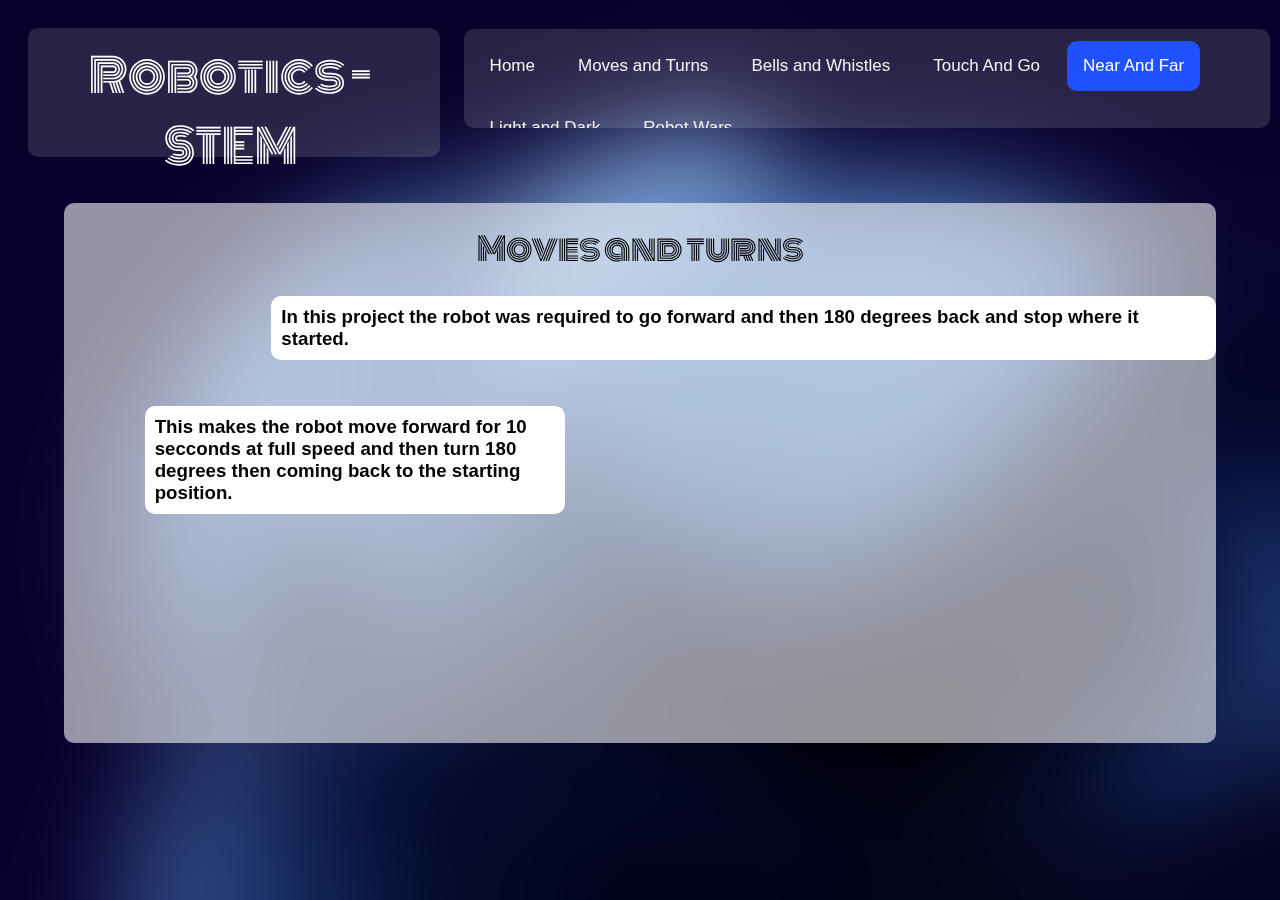
==== Near and far.html @ 1fdca9ef "Add files via upload" ====
<head>
    <title>STEM robotics</title>
    <meta name="viewport" content="width=device-width, initial-scale=1.0">
    
    <!-- Google Font Link for Icons -->
    <link rel="stylesheet" href="https://fonts.googleapis.com/css2?family=Material+Symbols+Rounded:opsz,wght,FILL,GRAD@20..48,100..700,0..1,-50..200">
    <script src="main.js" defer></script>
     <link rel="stylesheet" href="https://cdnjs.cloudflare.com/ajax/libs/font-awesome/5.15.3/css/all.min.css">
    <meta charset="utf-8">
<meta name="viewport" content="width=device-width, initial-scale=1, shrink-to-fit=no">
<link href="https://fonts.googleapis.com/css?family=Lato:300,400,700&display=swap" rel="stylesheet">
<link rel="stylesheet" href="https://stackpath.bootstrapcdn.com/font-awesome/4.7.0/css/font-awesome.min.css">
<link rel="stylesheet" href="css/style.css">
<meta name="viewport" content="width=device-width, initial-scale=1.0">
<link rel="stylesheet" href="static/newsfeed.css">
<script src="https://code.jquery.com/jquery-3.6.0.js"></script>
<script src="https://code.jquery.com/ui/1.13.2/jquery-ui.js"></script>
  <!-- Google Font Link for Icons -->
  <link rel="stylesheet" href="https://fonts.googleapis.com/css2?family=Material+Symbols+Rounded:opsz,wght,FILL,GRAD@20..48,100..700,0..1,-50..200">
<link rel="stylesheet" href="style.css">
</head>
<div class="titleheader">
    <div class="h1title"><h1>Robotics - STEM </h1></div>
    </div>
<body>
    <div class="topnav">
      <a href="index.html">Home</a>
      <a href="Moves and turns.html">Moves and Turns</a>
      <a href="Bells and whistles.html">Bells and Whistles</a>
      <a href="Touch and Go.html">Touch And Go</a>
      <a class="active" href="Near and far.html">Near And Far</a>
      <a href="Light And Dark.html">Light and Dark</a>
      <a href="Robot wars.htmls">Robot Wars</a>
      </div>
      
      <div class="Homepage">
        <h1>Moves and turns</h1>
        <h3 class="top">In this project the robot was required to go forward and then 180 degrees back and stop where it started.</h3>
        <h3 class="side">This makes the robot move forward for 10 secconds at full speed and then turn 180 degrees then coming back to the starting position. </h3>
        <img src="" alt="">
      <video src=""></video>

      </div>
</body>
---- style.css ----
@import url('https://fonts.googleapis.com/css2?family=Monoton&family=Open+Sans:ital,wght@0,300..800;1,300..800&display=swap');
@import url('https://fonts.googleapis.com/css2?family=Arsenal+SC:ital,wght@0,400;0,700;1,400;1,700&family=Monoton&family=Open+Sans:ital,wght@0,300..800;1,300..800&display=swap');
body {
    margin: 0;
    font-family: 'Montserrat', sans-serif;
    background-image: url(blue-background-abstract-background-windows-11-3840x2160-8846.jpg);
    background-size: cover;
    backdrop-filter: blur(50px);
}
.titleheader{
        font-family: "Arsenal SC", sans-serif;
        font-weight: 400;
        font-style: normal;
        float: left;
    backdrop-filter: blur(50px);
    width: 33.6%;
    margin-left: 10px;
    margin-top: 10px;
    border-radius: 10px;
    height:20% ;

}
.h1title{
    float: left;
    margin-left: 18px;
    text-align: center;
    backdrop-filter: blur(50px);
    background-color: rgba(255, 255, 255, 0.138);
    color: white;
    height: 70%;
    margin-top: 18px;
    padding-bottom: 3px;
    font-size: 23px;
    padding-right: 18px;
    padding-left: 10px;
    border-radius: 10px;
     font-family: "Arsenal SC", sans-serif;
        font-weight: 400;
        font-style: normal;
        float: left;



}
.h1title h1{
    margin-top: 12px;
}
h1{
    font-family: "Monoton", sans-serif;
    font-weight: lighter;
    text-align: center;

}

.imgtitle{
    float: right;
    margin-top: 18px;
    margin-right: 18px ;

}
.titleheader img{
    height: 100px;
    border-top-right-radius: 10px;
    border-bottom-right-radius: 10px;

}
.topnav {
    overflow: hidden;
    backdrop-filter: blur(50px);
    background-color: rgba(255, 255, 255, 0.138);
    width: 63%;
    margin-top: 2.3% ;
    height: 11%;
    text-align: center;
    border-radius: 10px;
    float: right;
    margin-right: 10px;
}

.topnav a {
    float: left;
    color: #f2f2f2;
    text-align: center;
    padding: 15px 16px;
    text-decoration: none;
    font-size: 17px;
    margin-top: 12px;
    margin-right: 1px;
    margin-left: 10px;
    border-radius: 10px;
}

.topnav a:hover {
    background-color: #ddd;
    color: black;
    transition: 0.2s;
}

.topnav a.active {
    background-color: #1F51FF;
    color: white;
}
.homepage{
    background-color: rgba(255, 255, 255, 0.577);
    height: 60%;
    width:90%;
    margin-top: 10%;
    float: inline-start;
    margin-left: 5%;
    margin-top: 1%;
    border-radius: 10px;
}
.Homepagebutton{
    font-family: system-ui, -apple-system, BlinkMacSystemFont, 'Segoe UI', Roboto, Oxygen, Ubuntu, Cantarell, 'Open Sans', 'Helvetica Neue', sans-serif;
    float: left;
    text-align: center;
    
    padding: 15px 16px;
    text-decoration: none;
    font-size: 17px;
    margin-top: 12px;
    margin-right: 1px;
    margin-left: 10px;
    margin-top: 40px;
    border-radius: 10px;
    background-color: #1F51FF;
border: #00000000;
}
.Homepagebutton a{
    color:white;
    height: 200%;
    width: 200%;

}
.Homepagebutton a:hover{
    color:rgb(0, 0, 255);

}
.Homepagebutton:hover{
    background-color: white;
    color: 1F51FF;
    border-radius: 15px;
    transition: 0.2s;
}

.top{
    background-color: white;
    width: fit-content;
    height: fit-content;
    border-radius: 10px;
    padding: 10px;
    margin-left: 18%;
}

.side{
    margin-left: 7%;
    background-color: white;
    width: 400px;
    border-radius: 10px;
    padding: 10px;
    margin-top: 4%;
}
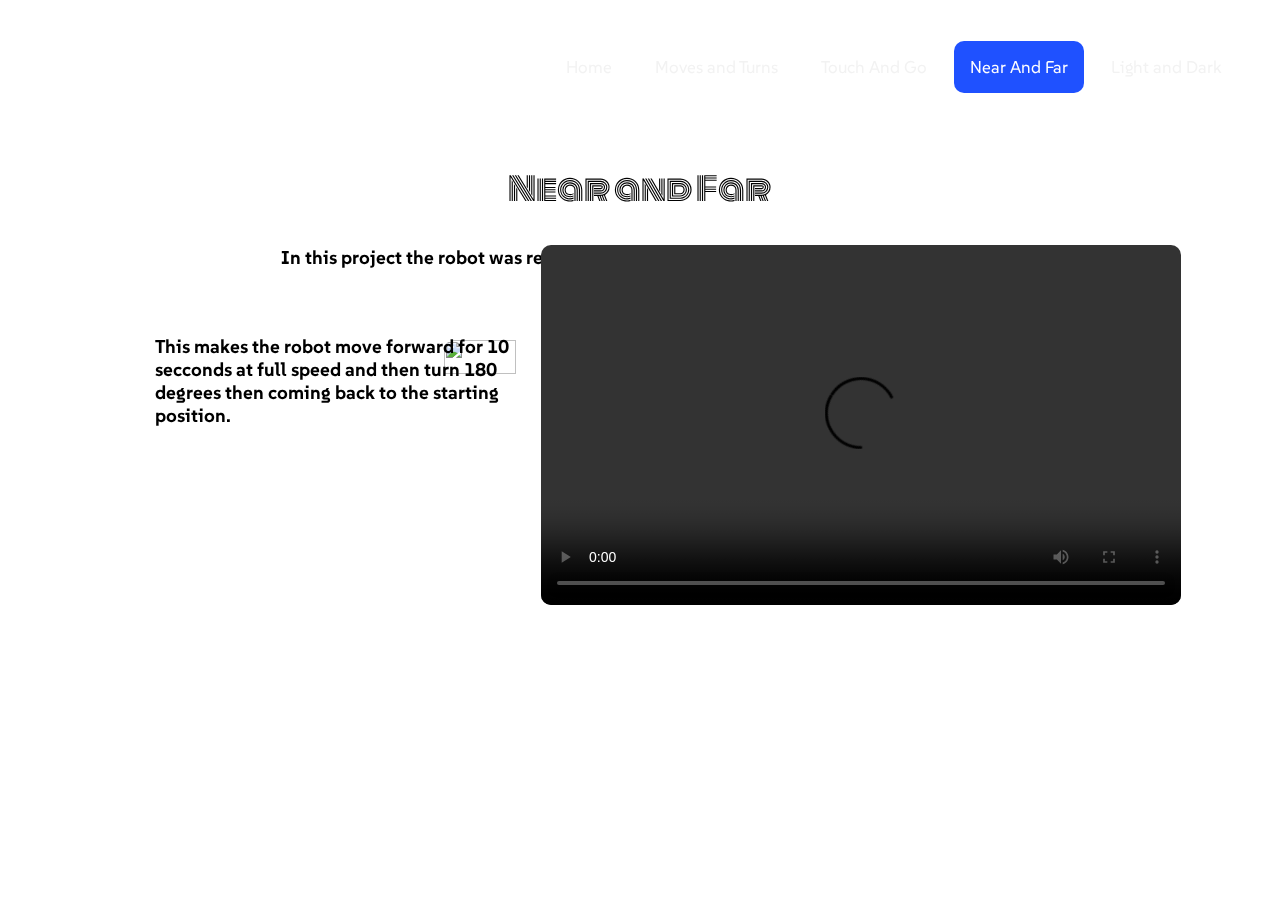
==== commit 09057e95: "Add files via upload" ====
--- a/Near and far.html
+++ b/Near and far.html
@@ -26,7 +26,6 @@
     <div class="topnav">
       <a href="index.html">Home</a>
       <a href="Moves and turns.html">Moves and Turns</a>
-      <a href="Bells and whistles.html">Bells and Whistles</a>
       <a href="Touch and Go.html">Touch And Go</a>
       <a class="active" href="Near and far.html">Near And Far</a>
       <a href="Light And Dark.html">Light and Dark</a>
@@ -34,11 +33,13 @@
       </div>
       
       <div class="Homepage">
-        <h1>Moves and turns</h1>
+        <h1>Near and Far</h1>
         <h3 class="top">In this project the robot was required to go forward and then 180 degrees back and stop where it started.</h3>
         <h3 class="side">This makes the robot move forward for 10 secconds at full speed and then turn 180 degrees then coming back to the starting position. </h3>
         <img src="" alt="">
-      <video src=""></video>
-
+        <video width="640" height="360" controls>
+          <source src="c1.mp4" type="video/mp4">
+          Your browser does not support the video tag.
+      </video>
       </div>
 </body>--- a/style.css
+++ b/style.css
@@ -1,23 +1,24 @@
 @import url('https://fonts.googleapis.com/css2?family=Monoton&family=Open+Sans:ital,wght@0,300..800;1,300..800&display=swap');
-@import url('https://fonts.googleapis.com/css2?family=Arsenal+SC:ital,wght@0,400;0,700;1,400;1,700&family=Monoton&family=Open+Sans:ital,wght@0,300..800;1,300..800&display=swap');
+@import url('https://fonts.googleapis.com/css2?family=SUSE:wght@100..800&display=swap');
+
 body {
     margin: 0;
     font-family: 'Montserrat', sans-serif;
     background-image: url(blue-background-abstract-background-windows-11-3840x2160-8846.jpg);
     background-size: cover;
     backdrop-filter: blur(50px);
+    font-family: "SUSE", sans-serif;
+
 }
 .titleheader{
-        font-family: "Arsenal SC", sans-serif;
-        font-weight: 400;
-        font-style: normal;
-        float: left;
+    font-family: Arial, Helvetica, sans-serif;
+    float: left;
     backdrop-filter: blur(50px);
     width: 33.6%;
     margin-left: 10px;
     margin-top: 10px;
     border-radius: 10px;
-    height:20% ;
+    height:120px ;
 
 }
 .h1title{
@@ -34,10 +35,6 @@
     padding-right: 18px;
     padding-left: 10px;
     border-radius: 10px;
-     font-family: "Arsenal SC", sans-serif;
-        font-weight: 400;
-        font-style: normal;
-        float: left;
 
 
 
@@ -51,7 +48,6 @@
     text-align: center;
 
 }
-
 .imgtitle{
     float: right;
     margin-top: 18px;
@@ -68,9 +64,9 @@
     overflow: hidden;
     backdrop-filter: blur(50px);
     background-color: rgba(255, 255, 255, 0.138);
-    width: 63%;
+    width: 57%;
     margin-top: 2.3% ;
-    height: 11%;
+    height: 70px;
     text-align: center;
     border-radius: 10px;
     float: right;
@@ -113,8 +109,8 @@
 .Homepagebutton{
     font-family: system-ui, -apple-system, BlinkMacSystemFont, 'Segoe UI', Roboto, Oxygen, Ubuntu, Cantarell, 'Open Sans', 'Helvetica Neue', sans-serif;
     float: left;
+    color:white;
     text-align: center;
-    
     padding: 15px 16px;
     text-decoration: none;
     font-size: 17px;
@@ -123,24 +119,16 @@
     margin-left: 10px;
     margin-top: 40px;
     border-radius: 10px;
-    background-color: #1F51FF;
-border: #00000000;
+    border: #00000000;
 }
-.Homepagebutton a{
-    color:white;
-    height: 200%;
-    width: 200%;
 
-}
-.Homepagebutton a:hover{
-    color:rgb(0, 0, 255);
-
-}
 .Homepagebutton:hover{
     background-color: white;
-    color: 1F51FF;
-    border-radius: 15px;
-    transition: 0.2s;
+    color: black;
+    border-radius: 30px;
+    transition: 0.1s;
+    border:10px white solid;
+    cursor: pointer;
 }
 
 .top{
@@ -159,4 +147,18 @@
     border-radius: 10px;
     padding: 10px;
     margin-top: 4%;
+}
+
+img{
+    width: 25%;
+    float: right;
+    margin-top: -10%;
+    margin-right: 42%;
+    border-radius: 10px;
+}
+video{
+    float: right;
+    margin-top: -20%;
+    margin-right: 3%;
+    border-radius: 10px;
 }